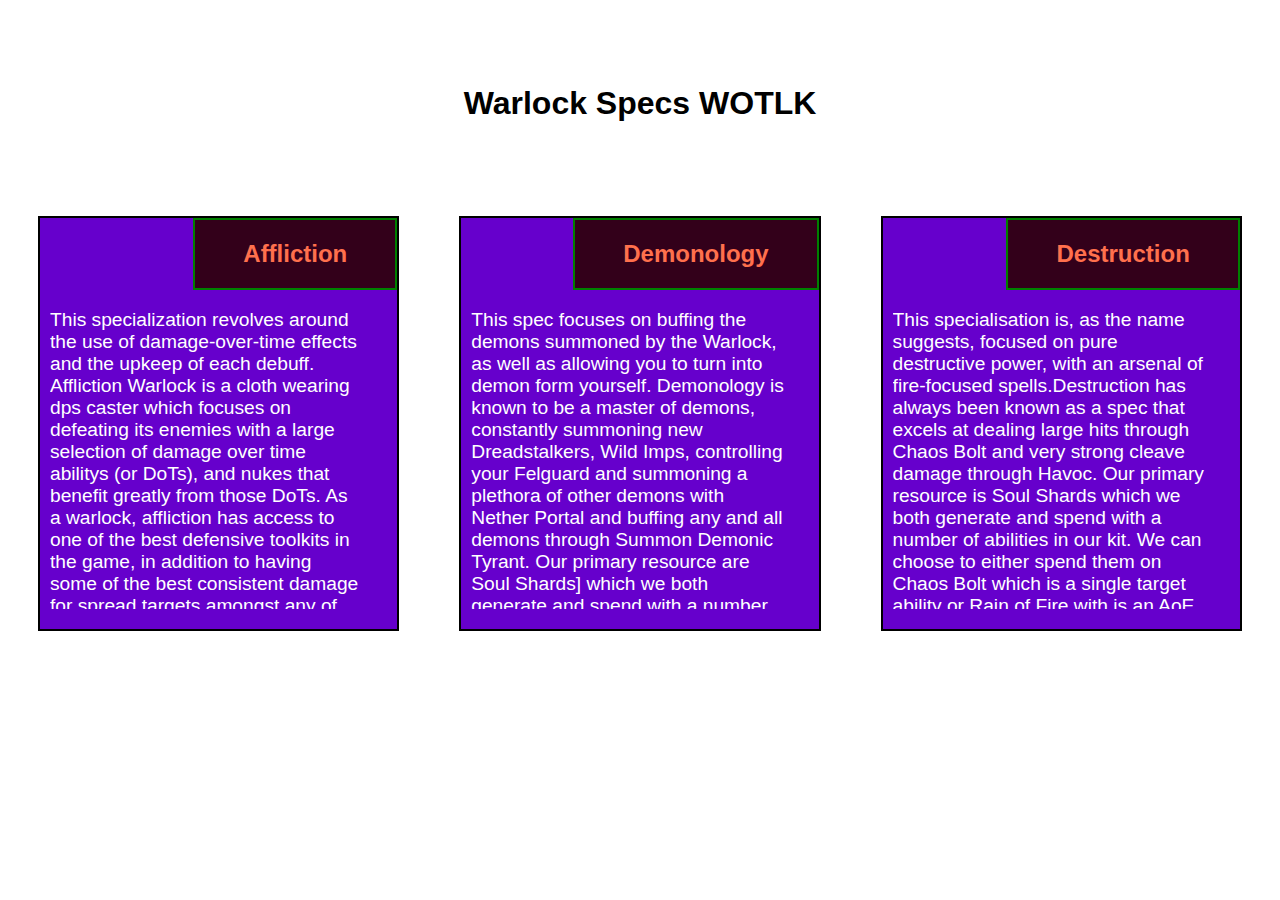
==== module2-solution/index.html @ 387b0466 "tarea resuelta v1" ====
<!DOCTYPE html>
<html>
<head>
	<meta charset="utf-8">
	<meta name="viewport" content="width=device-width, initial-scale=1">
	<title>Module 2 Assignment by Davs</title>
	<link rel="stylesheet" href="css/styles.css"
</head>
<body>

	<div class="maincontainer">
		
		<h1> Warlock Specs WOTLK </h1>			
		
		<div class="col-lg-4 col-md-6 col-sd-2" id="s1">
			<div class="child">
				<div class="subheading"><h2>Affliction</h2></div>
			<p> This specialization revolves around the use of damage-over-time effects and the upkeep of each debuff. Affliction Warlock is a cloth wearing dps caster which focuses on defeating its enemies with a large selection of damage over time abilitys (or DoTs), and nukes that benefit greatly from those DoTs. As a warlock, affliction has access to one of the best defensive toolkits in the game, in addition to having some of the best consistent damage for spread targets amongst any of the classes in game.</p>
			</div>			
		</div>
		<div class="col-lg-4 col-md-6 col-sd-2" id="s2">

			<div class="child">
				<div class="subheading"><h2>Demonology</h2></div>
			<p>This spec focuses on buffing the demons summoned by the Warlock, as well as allowing you to turn into demon form yourself. Demonology is known to be a master of demons, constantly summoning new Dreadstalkers, Wild Imps, controlling your Felguard and summoning a plethora of other demons with  Nether Portal and buffing any and all demons through Summon Demonic Tyrant. Our primary resource are  Soul Shards] which we both generate and spend with a number of abilities in our overall toolkit.</p>
			</div>			
		</div>
		<div class="col-lg-4 col-md-12 col-sd-2">

			<div class="child " id="s3">
				<div class="subheading"><h2>Destruction</h2></div>
			<p> This specialisation is, as the name suggests, focused on pure destructive power, with an arsenal of fire-focused spells.Destruction has always been known as a spec that excels at dealing large hits through  Chaos Bolt and very strong cleave damage through Havoc. Our primary resource is Soul Shards which we both generate and spend with a number of abilities in our kit. We can choose to either spend them on  Chaos Bolt which is a single target ability or  Rain of Fire with is an AoE ability that deals damage over time.We're known as the Warlock spec that deals its damage in big hits and doesn't rely on pets doing the dirty work for us. That's still the case to this very day, although we've become known for our signature cooldown  Summon Infernal making for a very strong companion when popped.</p>
			</div>
			
		</div>	
	</div>

</body>
</html>
---- module2-solution/css/styles.css ----
/********** Base styles **********/
* {
  box-sizing: border-box;
}
h1 {
  padding-top: 2em;
  margin-bottom: 2em;
  font-family: sans-serif;
  text-align: center;
}




p {
	float: left; 
  width: 90%;
  height: 300px;
  margin-right: auto;
  margin-left: auto;
  font-family: sans-serif;
  font-size: 120%;
  color: white;
  overflow: auto;
}


.subheading{
float: right;
  font-family: sans-serif;
  color: #ff704d;
  text-align: right;  
  border: 2px solid green; 
  background-color: #33001a ;
  padding-left: 3em;
  padding-right: 3em;
  
}


.child{
float:left;
padding-left: 10px;	
background-color: #6600cc;
border: 2px solid black;
}


/* Simple Responsive Framework. */
.maincontainer {
  width: 100%;
 

}


 /*border: 1px solid green;*/

/********** DESKTOP **********/
@media (min-width: 992px) {
  .col-lg-1, .col-lg-2, .col-lg-3, .col-lg-4, .col-lg-5, .col-lg-6, .col-lg-7, .col-lg-8, .col-lg-9, .col-lg-10, .col-lg-11, .col-lg-12 {
    float: left;   
    padding: 30px; 
   

         }
  .col-lg-1 {
    width: 8.33%;
  }
  .col-lg-2 {
    width: 16.66%;
  }
  .col-lg-3 {
    width: 25%;
  }
  .col-lg-4 {
    width: 33.33%;
  }
  .col-lg-5 {
    width: 41.66%;
  }
  .col-lg-6 {
    width: 50%;
  }
  .col-lg-7 {
    width: 58.33%;
  }
  .col-lg-8 {
    width: 66.66%;
  }
  .col-lg-9 {
    width: 74.99%;
  }
  .col-lg-10 {
    width: 83.33%;
  }
  .col-lg-11 {
    width: 91.66%;
  }
  .col-lg-12 {
    width: 100%;
  }
}

/********** TABLET **********/
@media (min-width: 768px) and (max-width: 991px) {
  .col-md-1, .col-md-2, .col-md-3, .col-md-4, .col-md-5, .col-md-6, .col-md-7, .col-md-8, .col-md-9 , .col-md-10, .col-md-11, .col-md-12 {
    float: left;   
    padding: 2em; 
    padding-bottom: 30px; 
  }
  .col-md-1 {
    width: 8.33%;
  }
  .col-md-2 {
    width: 16.66%;
  }
  .col-md-3 {
    width: 25%;
  }
  .col-md-4 {
    width: 33.33%;
  }
  .col-md-5 {
    width: 41.66%;
  }
  .col-md-6 {
    width: 50%;
  }
  .col-md-7 {
    width: 58.33%;
  }
  .col-md-8 {
    width: 66.66%;
  }
  .col-md-9 {
    width: 74.99%;
  }
  .col-md-10 {
    width: 83.33%;
  }
  .col-md-11 {
    width: 91.66%;
  }
  .col-md-12 {
    width: 100%;  
  }
}

/********** MOBILE **********/
@media  (max-width: 767px) {

.col-sd-1, .col-sd-2 {
    float: left;   
    padding: 2em; 
    padding-bottom: 30px; 
  }
  .col-sd-1 {
    width: 50%;
  }
  .col-sd-2 {
    width: 100%;
  }





}
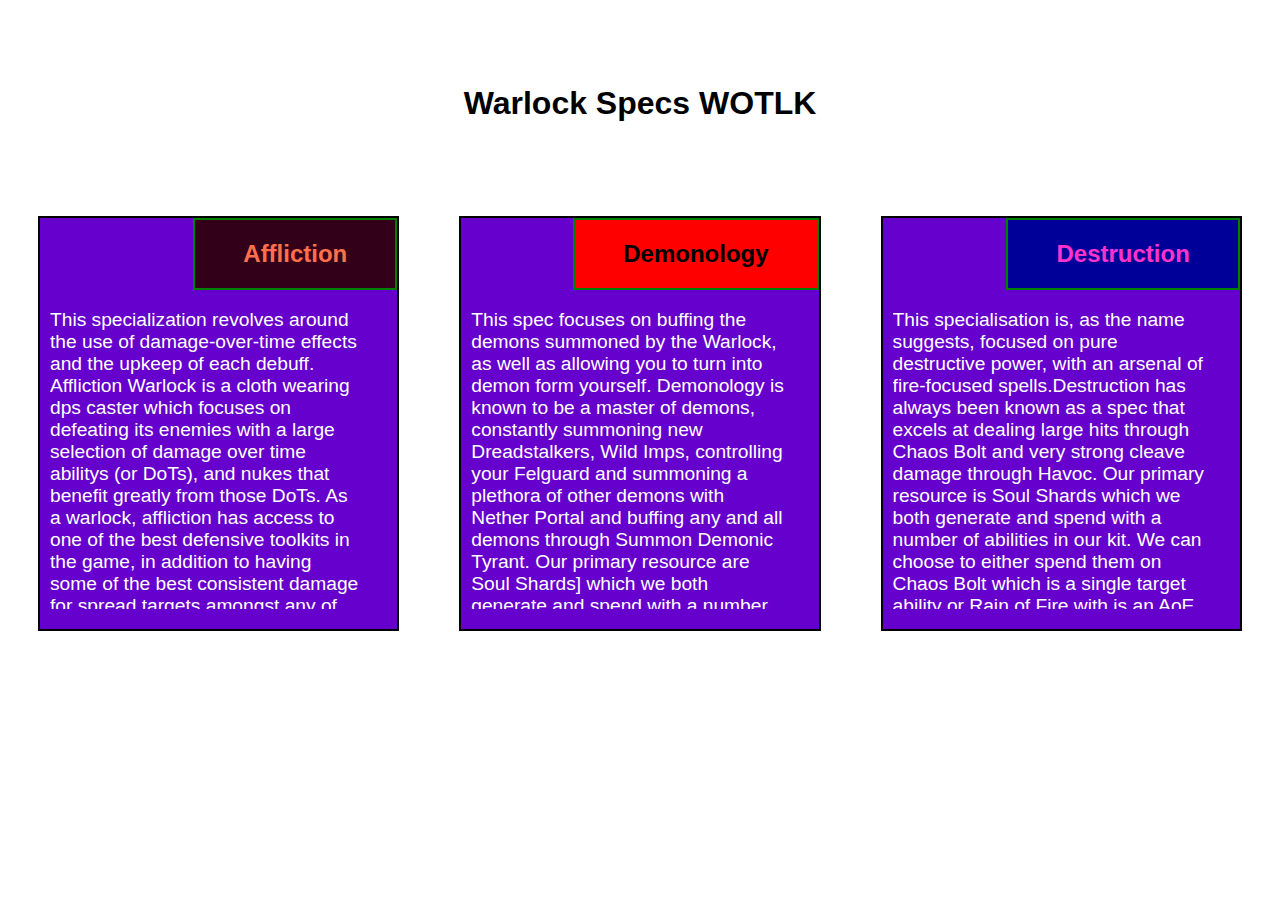
==== commit c9e1348e: "Solution to assignment v2" ====
--- a/module2-solution/index.html
+++ b/module2-solution/index.html
@@ -14,21 +14,20 @@
 		
 		<div class="col-lg-4 col-md-6 col-sd-2" id="s1">
 			<div class="child">
-				<div class="subheading"><h2>Affliction</h2></div>
+				<div class="subheading" id="h1"><h2>Affliction</h2></div>
 			<p> This specialization revolves around the use of damage-over-time effects and the upkeep of each debuff. Affliction Warlock is a cloth wearing dps caster which focuses on defeating its enemies with a large selection of damage over time abilitys (or DoTs), and nukes that benefit greatly from those DoTs. As a warlock, affliction has access to one of the best defensive toolkits in the game, in addition to having some of the best consistent damage for spread targets amongst any of the classes in game.</p>
 			</div>			
 		</div>
 		<div class="col-lg-4 col-md-6 col-sd-2" id="s2">
-
 			<div class="child">
-				<div class="subheading"><h2>Demonology</h2></div>
+				<div class="subheading" id="h2"><h2>Demonology</h2></div>
 			<p>This spec focuses on buffing the demons summoned by the Warlock, as well as allowing you to turn into demon form yourself. Demonology is known to be a master of demons, constantly summoning new Dreadstalkers, Wild Imps, controlling your Felguard and summoning a plethora of other demons with  Nether Portal and buffing any and all demons through Summon Demonic Tyrant. Our primary resource are  Soul Shards] which we both generate and spend with a number of abilities in our overall toolkit.</p>
 			</div>			
 		</div>
 		<div class="col-lg-4 col-md-12 col-sd-2">
 
 			<div class="child " id="s3">
-				<div class="subheading"><h2>Destruction</h2></div>
+				<div class="subheading" id="h3"><h2>Destruction</h2></div>
 			<p> This specialisation is, as the name suggests, focused on pure destructive power, with an arsenal of fire-focused spells.Destruction has always been known as a spec that excels at dealing large hits through  Chaos Bolt and very strong cleave damage through Havoc. Our primary resource is Soul Shards which we both generate and spend with a number of abilities in our kit. We can choose to either spend them on  Chaos Bolt which is a single target ability or  Rain of Fire with is an AoE ability that deals damage over time.We're known as the Warlock spec that deals its damage in big hits and doesn't rely on pets doing the dirty work for us. That's still the case to this very day, although we've become known for our signature cooldown  Summon Infernal making for a very strong companion when popped.</p>
 			</div>
 			
--- a/module2-solution/css/styles.css
+++ b/module2-solution/css/styles.css
@@ -27,14 +27,27 @@
 
 .subheading{
 float: right;
-  font-family: sans-serif;
-  color: #ff704d;
-  text-align: right;  
+  font-family: sans-serif;   
   border: 2px solid green; 
-  background-color: #33001a ;
+  text-align: right; 
   padding-left: 3em;
   padding-right: 3em;
   
+}
+
+#h1{
+background-color: #33001a  ;
+color: #ff704d ;
+}
+
+#h2{
+background-color: red ;
+color: black;
+}
+
+#h3{
+background-color: #000099 ;
+color: #ff33cc
 }
 
 
